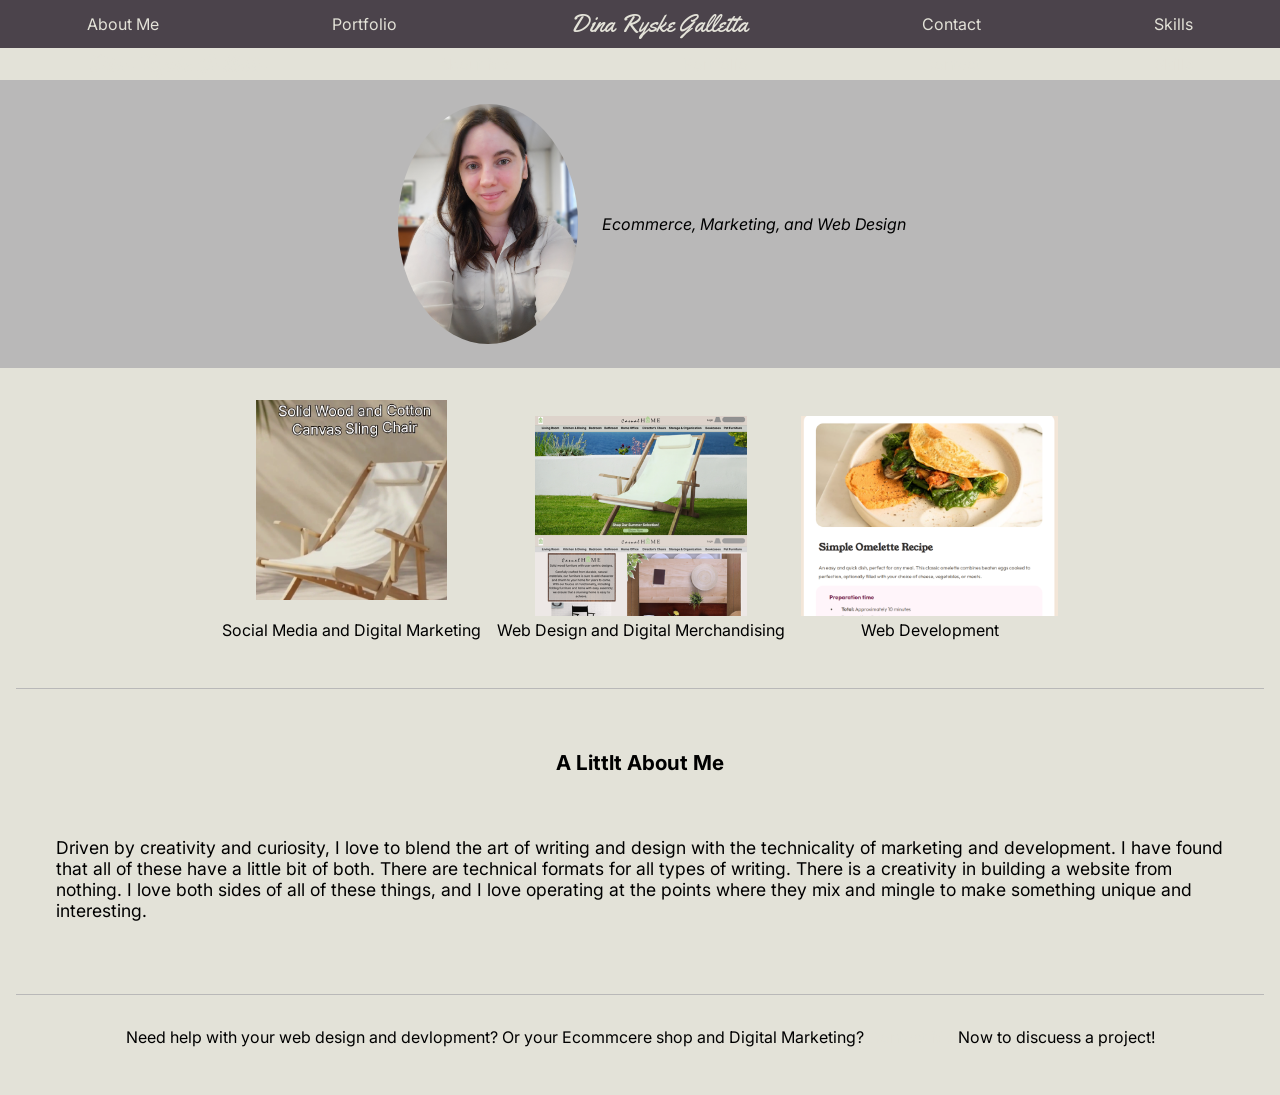
==== Prtf/index.html @ fb415c0c "Update and rename RyskeCreative_home.html to index.html Renaming the home page to index.html" ====
<!DOCTYPE html>
<html lang="en">
<head>
<meta charset="UTF-8">
<meta name="viewport" content="width=device-width, initial-scale=1.0">
<link rel="stylesheet" href="RyskeCreative_Styles.css">

<title>RyskeCreative/Home</title>
<link rel="preconnect" href="https://fonts.googleapis.com">
<link rel="preconnect" href="https://fonts.gstatic.com" crossorigin>
<link href="https://fonts.googleapis.com/css2?family=Inter:ital,opsz,wght@0,14..32,100..900;1,14..32,100..900&family=Roboto:ital,wght@0,100..900;1,100..900&family=Yellowtail&display=swap" rel="stylesheet">
</head>
<body>
<nav id="navigation-bar">
<ul>
<li><a href="RyskeCreative_AboutMe.html">About Me</a></li>
<li><a href="RyskeCreative_Portfolio.html">Portfolio</a></li>
<li><a id="logo" href="index.html">Dina Ryske Galletta</a></li>
<li><a href="RyskeCreative_Contact.html">Contact</a></li>
<li><a href="RyskeCreative_Skills.html">Skills</a></li>
</ul>
</nav>

<nav id="navigation-bar-mobile">
    <div id="close">
    <button>X</button>
</div>
<ul>
    <li id="logo"><a href="index.html">Dina Ryske Galletta</a></li>
<li><a href="RyskeCreative_AboutMe.html">About Me</a></li>
<li><a href="RyskeCreative_Portfolio.html">Portfolio</a></li>
<li><a href="RyskeCreative_Contact.html">Contact</a></li>
<li><a href="RyskeCreative_Skills.html">Skills</a></li>
</ul>
</nav>


<!--Mobile Navbar-->

<div id="hamburger">

    <span class="bar"></span>
        <span class="bar"></span>
            <span class="bar"></span>

</div>

<div id="intro">
    <img id="ab-img" src="Resources/SelfPortrait.jpg">
    <p>Ecommerce, Marketing, and Web Design</p>
</div>


<div id="prj-tiles">
    <div class="tile">
<img src="Resources/box-reel-chair.png" height="200rem" width="auto">
<p>Social Media and Digital Marketing</figcaption></div>
    <div class="tile">
<img src="Resources/box-website-ch.png" height="200rem" width="auto">
<figcaption>Web Design and Digital Merchandising</figcaption></div>
<div class="tile">
<img src="Resources/box-recipe.png" height="200rem" width="auto">
<figcaption>Web Development</figcaption></div>
</div>


<div id="about-section">
<h3>A Littlt About Me</h3>
  <p>Driven by creativity and curiosity, I love to blend the art of writing and design with the technicality of marketing and development. I have found that all of these have a little bit of both. There are technical formats for all types of writing. There is a creativity in building a website from nothing. I love both sides of all of these things, and I love operating at the points where they mix and mingle to make something unique and interesting.</p>
</div>

<div id="CTA-HOME">
<p>Need help with your web design and devlopment? Or your Ecommcere shop and Digital Marketing? <a href="RyskeCreative_Contact.html">Contact Me</a> Now to discuess a project! </p>
</div>

<script src="RyskeCreative_Script.js"></script>
</body>
</html>
---- Prtf/RyskeCreative_Styles.css ----
body{
background-color: #e3e2d8;
margin: 0;
padding: 0;
font-family: "Inter", sans-serif;
}


/*Navigation*/

#navigation-bar {
background-color: #4b434b;
color: #e3e2d8;
top: 0;
z-index: 10;
position: sticky;
margin: 0;
padding: 0;
border-top:0;
height: 3rem;
align-items: center;

}

nav ul {
display: flex;
justify-content: space-around;
align-items: center;
list-style: none;
margin: 0;
padding: 0;
}

#navigation-bar li {
display: flex;
flex-direction: row;
list-style: none;
margin: 0.5rem;
padding: 0;
align-items: center;

}

#hamburger, #close {
    display: none;
}

/*links*/

a {
text-decoration: none;
color: #e3e2d8;
}

#links a {
    padding:2rem;
color:#4b434b;
}

#links a:visited {
    color: #4b434b;
}

a:visited {
color: #e3e2d8;
}

.mobile-vid-links {
    display: none;
}

#logo {
    font-family: "Yellowtail", serif;
    font-size: 1.5rem;
}



/*Heading*/

h2 {
display: block;
}

/*Divs*/


/*About me and cta on home page*/

#about-me, #CTA-HOME {
margin: 1rem;
padding: 1rem;
gap: 1rem;
text-align: center;
border-top: 0.05rem solid #b9b8b8;
}

#CTA a {
color: #e3e2d8;
}

CTA-HOME a {
color: #e3e2d8;
}

#CTA a:visited {
color: #b9b8b8;
}

#CTA-HOME a:visited {
color: #b9b8b8;
}

#CTA {
display: flex;
align-items: center;
gap: 1.5rem;
margin: 1rem;
padding: 2.5rem;
/*width: 60%;*/
justify-self: center;
background-color: #d5d5d5;
border-radius: 0.2rem;
font-family: "Inter", sans-serif;
}

/*Home Page Project Section*/

#prj-tiles, #social-media{
display: flex;
flex-direction: row;
align-items: center;
justify-content: center;
margin: 1rem;
padding: 1rem;
gap: 1rem;
/*border-bottom: 0.05rem solid #b9b8b8;*/
text-align: center;
flex-wrap: wrap;
}


#social-media {
border-bottom: 0.05rem solid #b9b8b8;
}

/*Home Page Intro*/

#intro {
display: flex;
background-color: #b9b8b8;
align-items: center;
justify-content: center;
font-style: italic;
margin-top: 0rem;
}


#about-section {
display: flex;
flex-direction: column;
align-items: center;
gap: 1.5rem;
margin: 1rem;
padding: 2.5rem;
right: 0;
left: 80;
border-top: 0.05rem solid #b9b8b8;
font-family: "Inter", sans-serif;
font-size: 1.1rem;
}


#skills, #certifications, #contact-info, #links, #degree {
display: flex;
flex-direction: column;
align-items: center;
gap: 1rem;
margin: 1rem;
padding: 1rem;
/*background-color: #d5d5d5;
border-radius: 0.2rem;
border-top: 0.05rem solid #b9b8b8;*/
border-bottom: 0.05rem solid #b9b8b8;
font-family: "Inter", sans-serif;
}




.projects {
display: flex;
align-items: center;
justify-content: space-around;
flex-direction: column;
gap: 1.5rem;
margin: 1rem;
padding: 5rem;
/*background-color: #d5d5d5;
border-radius: 0.2rem;*/
border-bottom: 0.05rem solid #b9b8b8;
}

#two-img-prj {
display: flex;
flex-direction: column;
align-items: center;
justify-content: center;
margin: 1rem;
padding: 1rem;
gap: 1rem;
border-bottom: 0.05rem solid #b9b8b8;
text-align: center;
}

#img-container {
    display: flex;
    flex-direction: row;
    align-items: center;
justify-content: center;
margin: 1rem;
padding: 1rem;
gap: 1rem;
text-align: center;
}

/*Images and Image Text*/

#ab-img {
max-width: auto;
height: 15rem;
border-radius: 50%;
margin: 1.5rem;
}

#selfie {
max-width: auto;
height: 13rem;
flex-shrink: 0;
border-radius: 50%;
margin: 1.5rem;
}

#flatlay, #island {
max-width: auto;
height: 36rem;
}

.projects img {
height: 40rem;
width: auto;
}

/*#2-img-prj img {
height: 20rem;
width: auto;
}*/

/*make responsive for mobile*
@media screen and (max-width: ) {
}*/

@media screen and (max-width: 600px) {

#hamburger {
    display: flex;
flex-direction: column;
z-index: 15;
background-color: #b9b8b8;
}


.bar {
    display: block;
    width: 1rem;
    height: 0.10rem;
    margin: 0.1rem;
    background-color: black;
}

#navigation-bar {
    display: none;
}

 #navigation-bar-mobile {
    display: none;
position: fixed;
left: 0;
flex-direction: column;
width: 70%;
height: 100vh;
background-color:#4b434b;  
 }

#navigation-bar-mobile ul {
    flex-direction: column;
}
 #navigation-bar-mobile li {
    flex-direction: column;
    font-size: 2rem;
 }

 #close {
    display: inline;
    z-index: 11;
 }

 #about-section{
    flex-direction: column;
    flex-wrap: wrap;
 }

 #about-pic {
  display: flex;
  flex-direction: column;
 }

 #about-text {
    display: flex;
    flex-direction: column;
 }

 #selfie {
flex-shrink: 1;
}

 #skills, #certifications, #contact-info, #links {
    font-size: 1.5rem;
    flex-wrap: wrap;
}

#links a {
    padding:2rem;
color:#4b434b;
}

#links a:visited {
    color: #4b434b;
}

#flatlay, #island {
max-width: auto;
height: 25rem;
}

.projects {
    padding: 2rem;
}

.projects img {
height: 15rem;
width: auto;
}

#img-container {
    display: flex;
    flex-direction: column;
}

#img-container img {
    height: 10rem;
width: auto;
}

.mobile-vid-links {
    display: inline;
}

.mobile-vid-links a {
    color: #4b434b;
}

.mobile-vid-links a:visited {
    color: #4b434b;
}

}
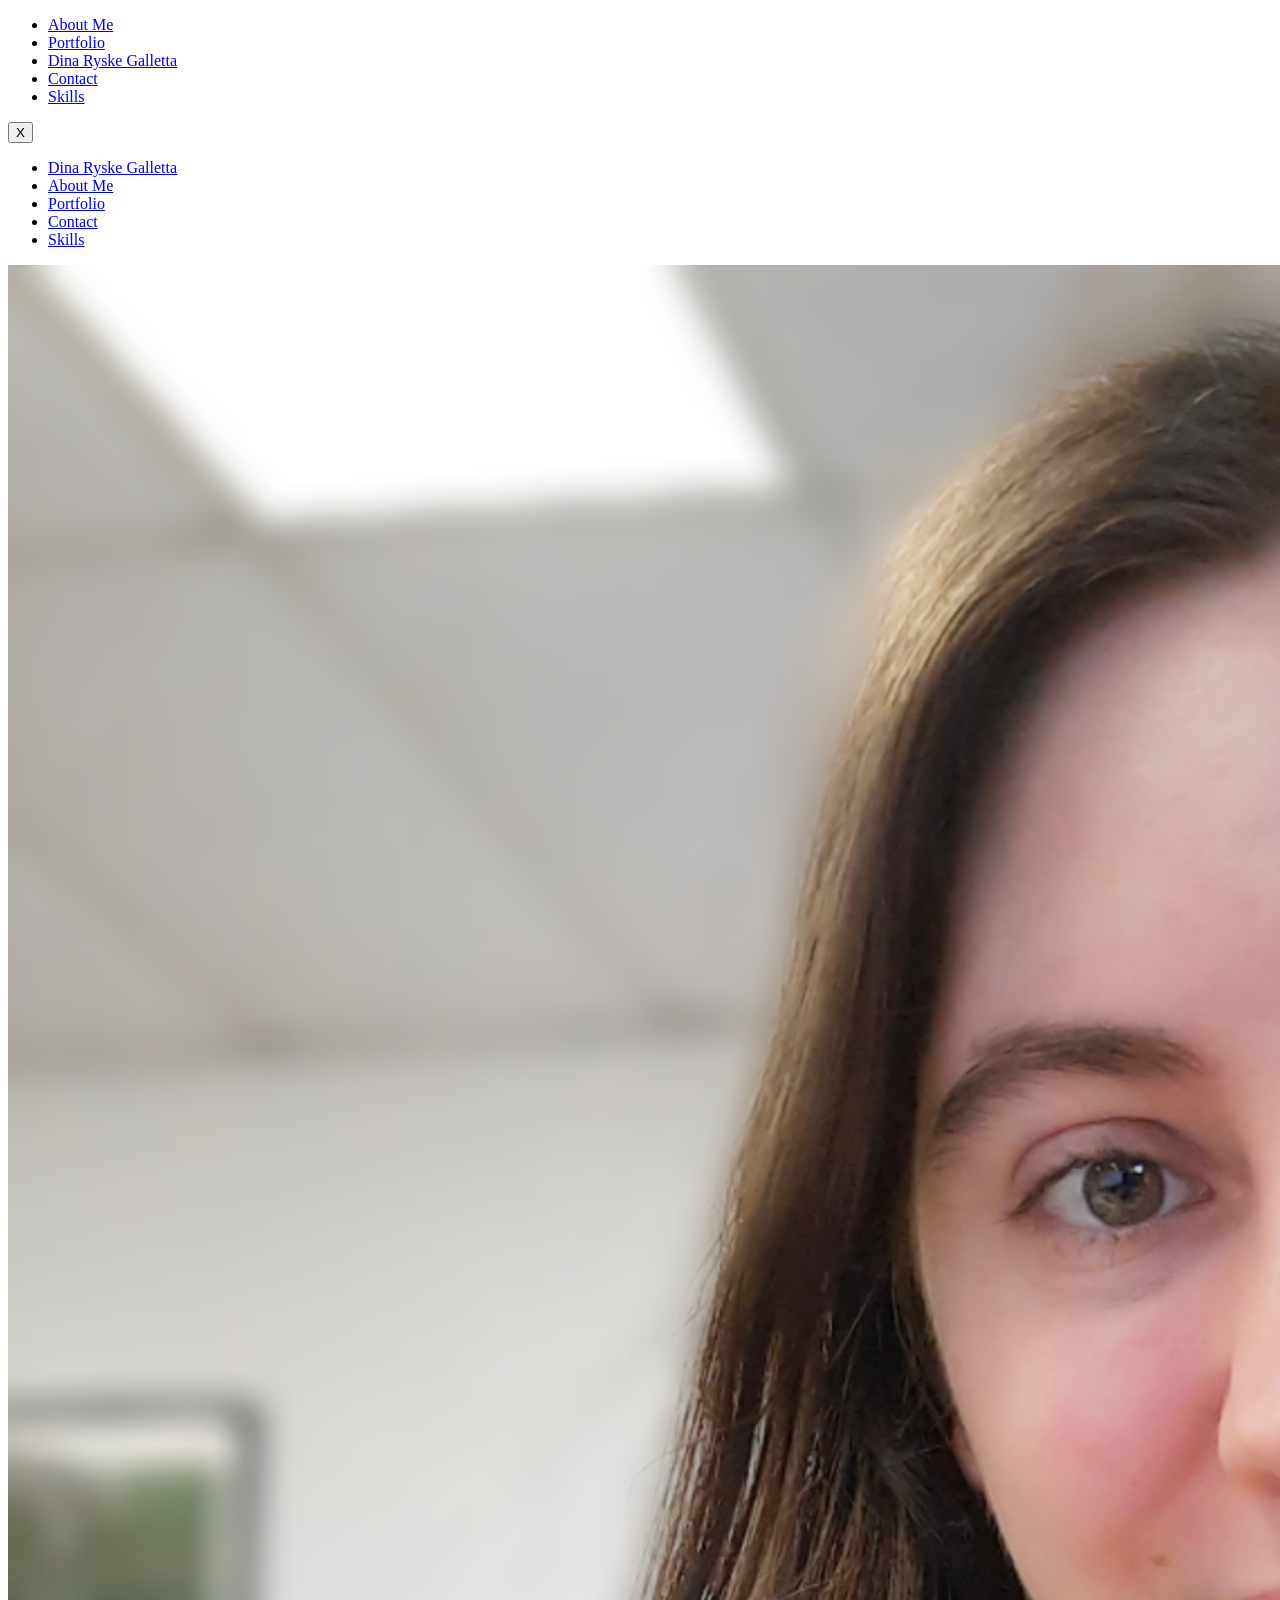
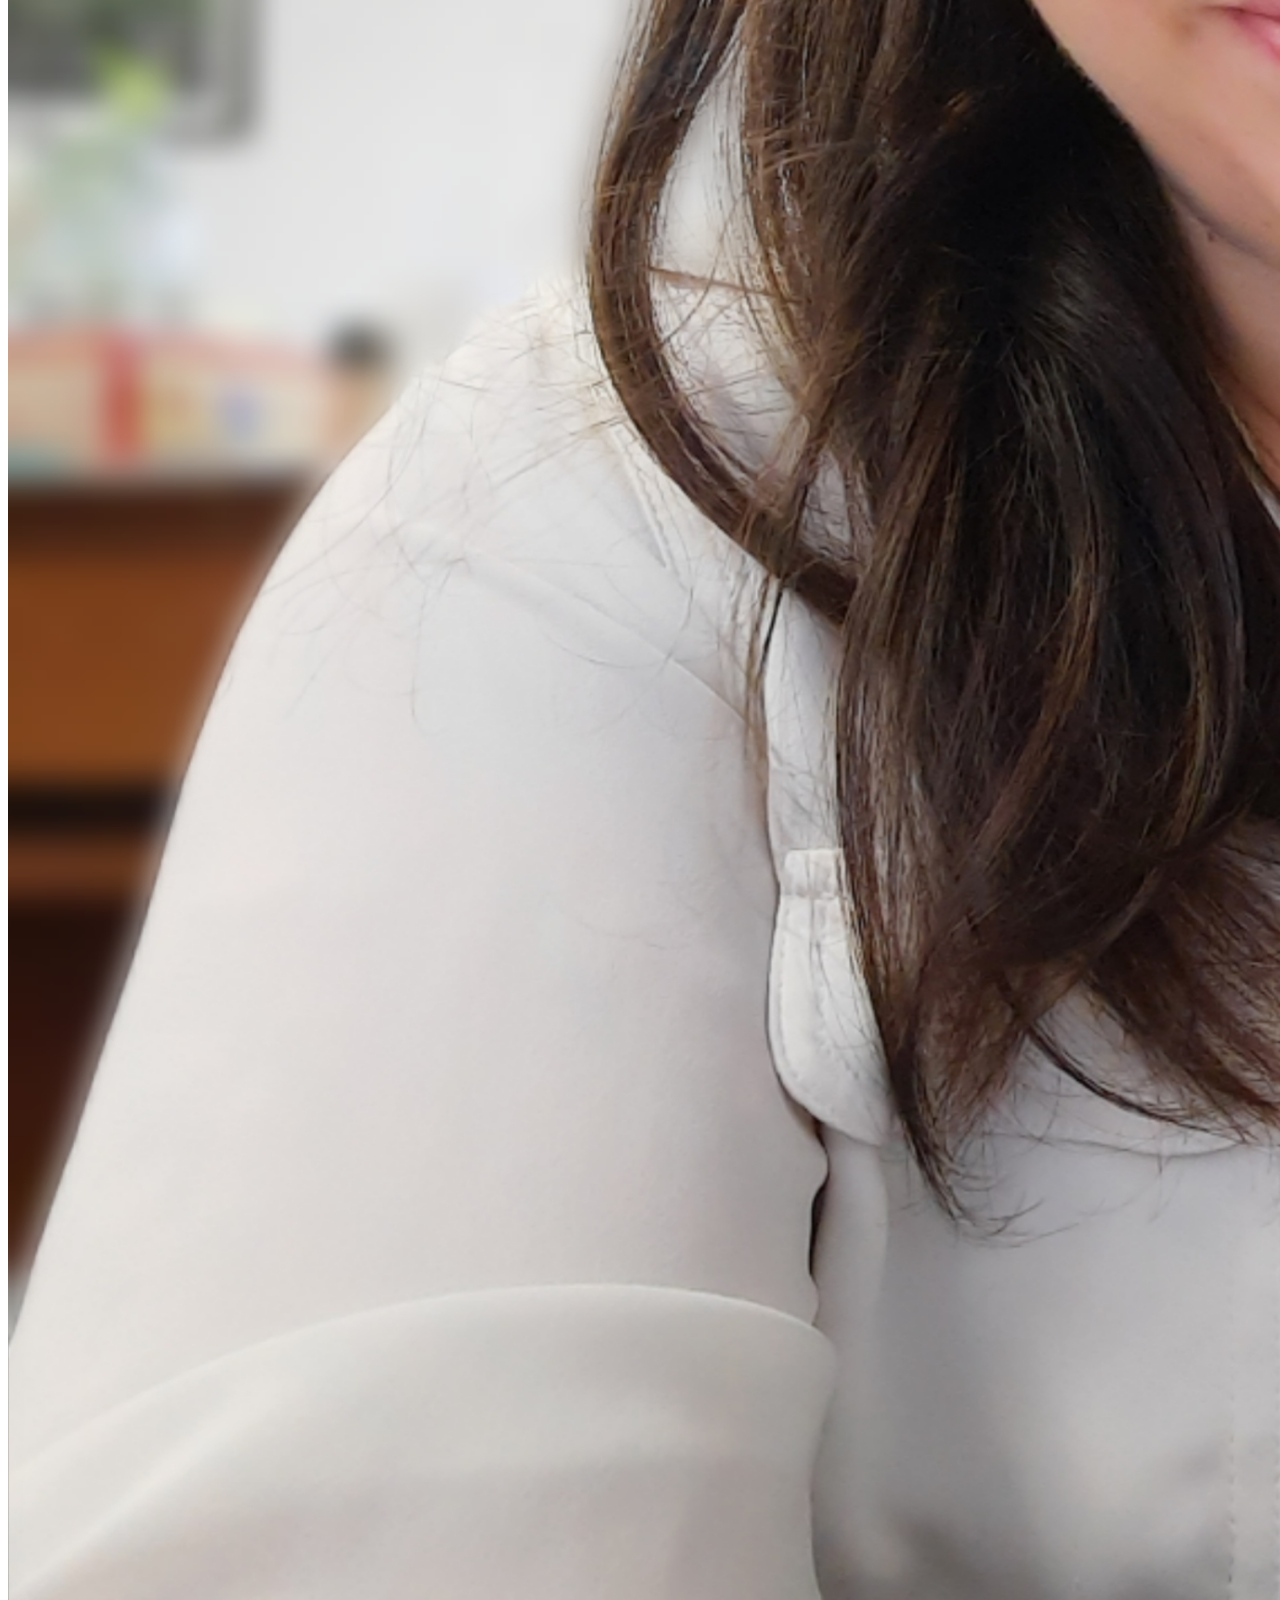
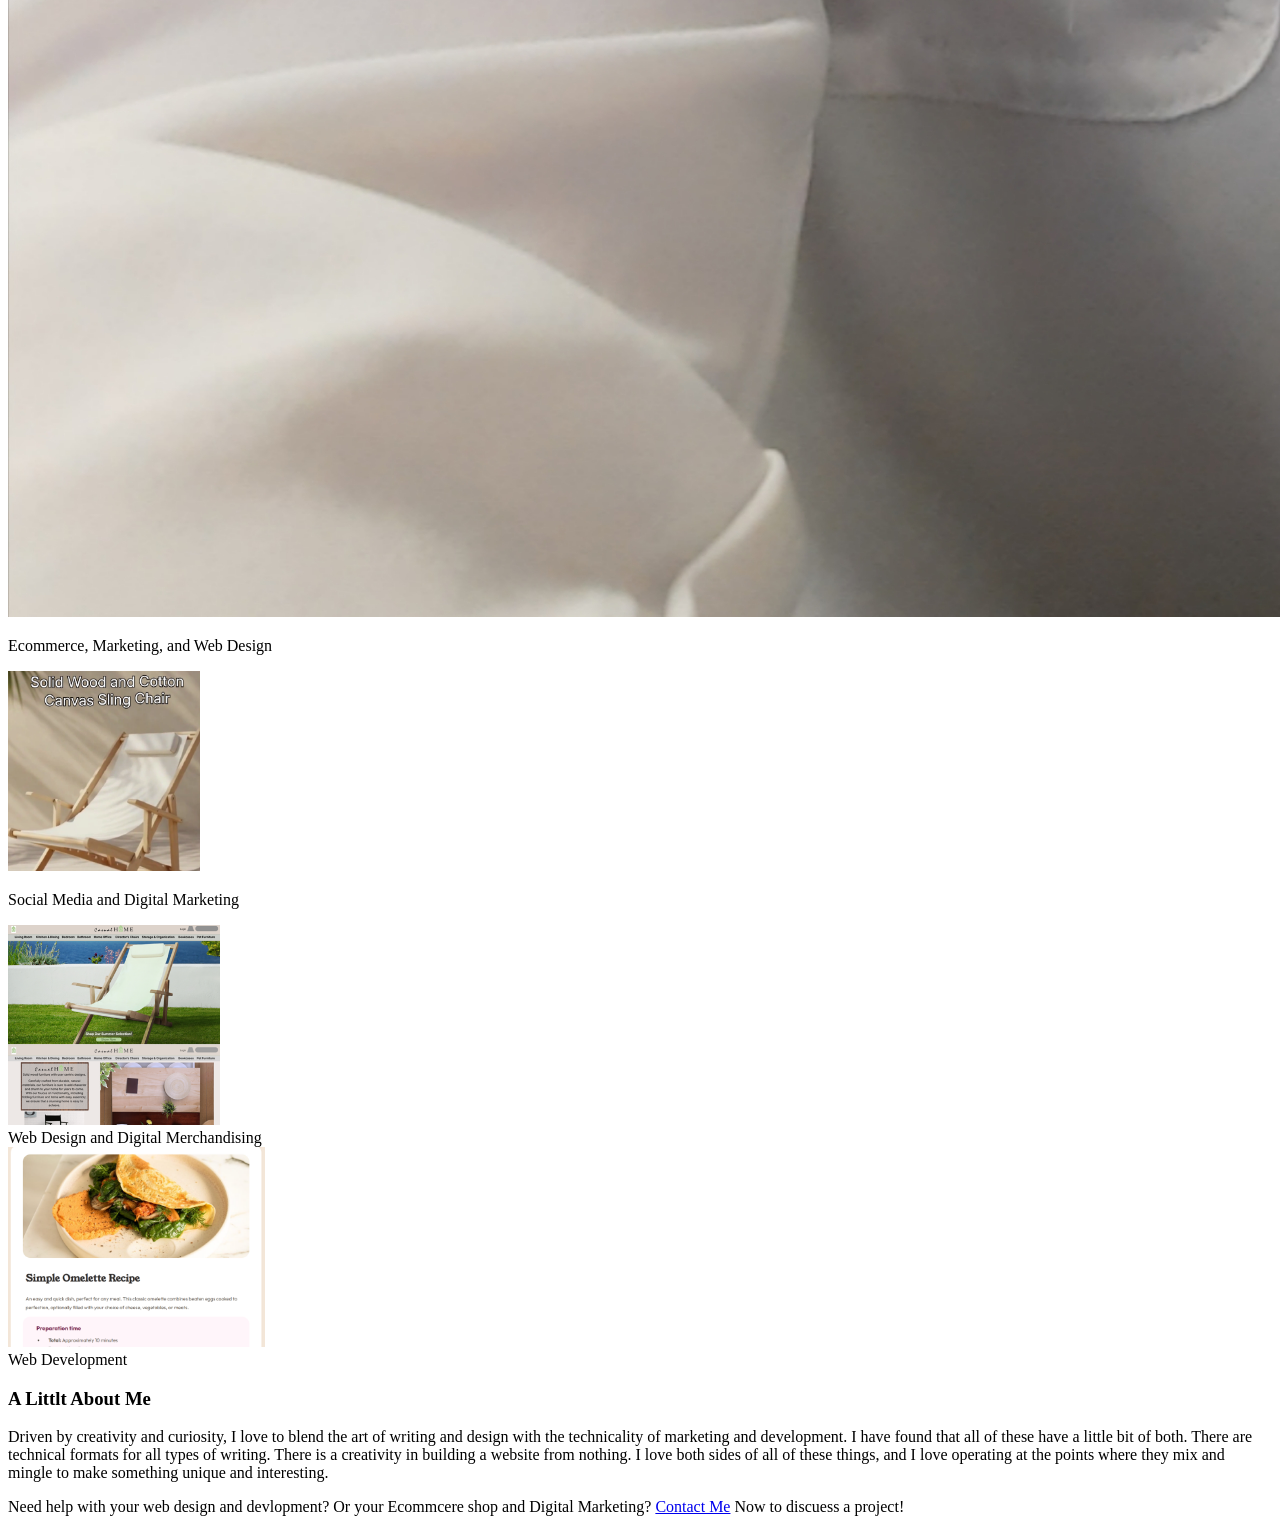
==== commit 26436c29: "Update index.html" ====
--- a/Prtf/index.html
+++ b/Prtf/index.html
@@ -3,7 +3,7 @@
 <head>
 <meta charset="UTF-8">
 <meta name="viewport" content="width=device-width, initial-scale=1.0">
-<link rel="stylesheet" href="RyskeCreative_Styles.css">
+<link rel="stylesheet" href="/RyskeCreative_Styles.css">
 
 <title>RyskeCreative/Home</title>
 <link rel="preconnect" href="https://fonts.googleapis.com">
